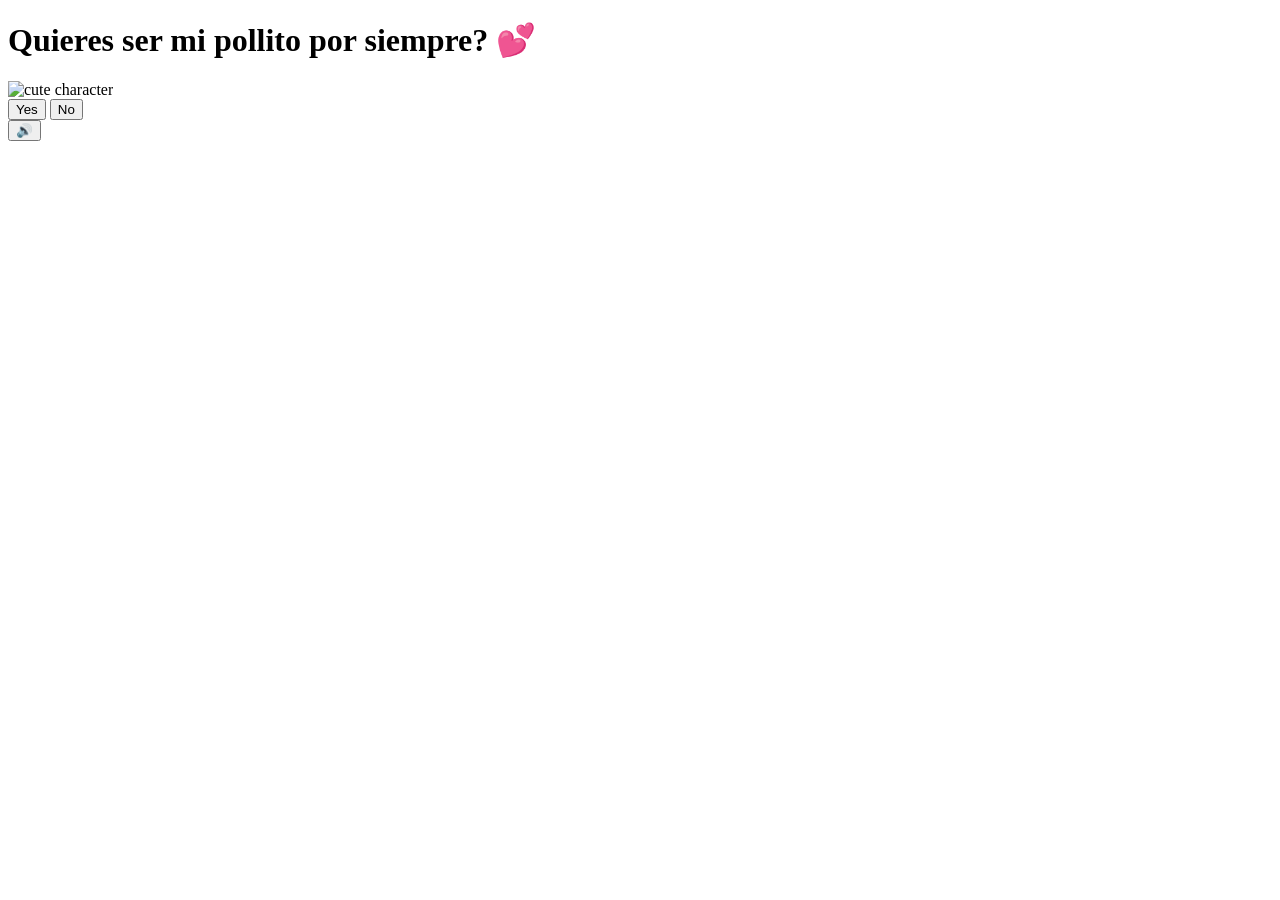
==== index.html @ cf852470 "Update index.html" ====
<!DOCTYPE html>
<html lang="en">
<head>
    <meta charset="UTF-8">
    <meta name="viewport" content="width=device-width, initial-scale=1.0">
    <title>Quieres ser mi pollito por siempre? 💕</title>
    <link rel="preconnect" href="https://fonts.googleapis.com">
    <link href="https://fonts.googleapis.com/css2?family=Nunito:wght@400;700;800;900&display=swap" rel="stylesheet">
    <link rel="stylesheet" href="style.css">
</head>
<body>
    <div class="hearts-bg"></div>

    <div class="container">
        <h1>Quieres ser mi pollito por siempre? 💕</h1>

        <div class="gif-container">
            <img id="cat-gif" src="https://media.tenor.com/3PLDZELWrY4AAAAi/happy-birthday-cake.gif" alt="cute character">
        </div>

        <div class="buttons">
            <button id="yes-btn" onclick="handleYesClick()">Yes</button>
            <button id="no-btn" onclick="handleNoClick()">No</button>
        </div>
        <div id="tease-toast"></div>
    </div>

    <audio id="bg-music" loop autoplay muted>
        <source src="music/beabadoobee - Glue Song (Lyrics).mp3" type="audio/mpeg">
    </audio>

    <button id="music-toggle" onclick="toggleMusic()" title="Toggle music">🔊</button>

    <script src="script.js"></script>
</body>
</html>
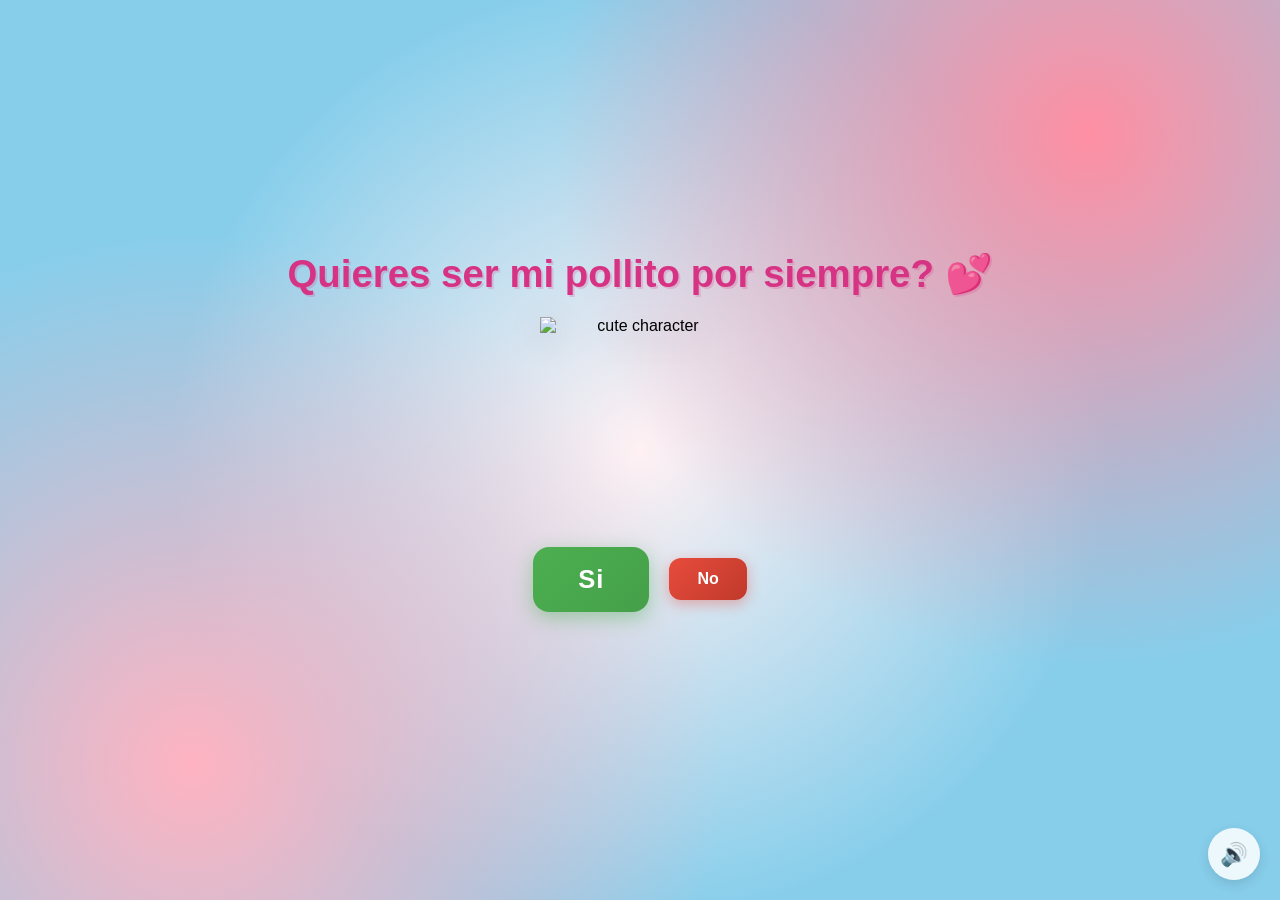
==== commit f627d55c: "Update index.html" ====
--- a/index.html
+++ b/index.html
@@ -19,7 +19,7 @@
         </div>
 
         <div class="buttons">
-            <button id="yes-btn" onclick="handleYesClick()">Yes</button>
+            <button id="yes-btn" onclick="handleYesClick()">Si</button>
             <button id="no-btn" onclick="handleNoClick()">No</button>
         </div>
         <div id="tease-toast"></div>
--- a/style.css
+++ b/style.css
@@ -0,0 +1,206 @@
+* {
+    margin: 0;
+    padding: 0;
+    box-sizing: border-box;
+}
+
+body {
+    background-color: #87CEEB;
+    font-family: 'Nunito', sans-serif;
+    min-height: 100vh;
+    display: flex;
+    justify-content: center;
+    align-items: center;
+    overflow: hidden;
+    background-image:
+        radial-gradient(circle at 15% 85%, #ffb3c1 0%, transparent 40%),
+        radial-gradient(circle at 85% 15%, #ff8fa3 0%, transparent 40%),
+        radial-gradient(circle at 50% 50%, #fff0f3 0%, transparent 60%);
+}
+
+/* Floating hearts background */
+.hearts-bg {
+    position: fixed;
+    top: 0; left: 0; right: 0; bottom: 0;
+    pointer-events: none;
+    z-index: 0;
+    overflow: hidden;
+}
+
+.hearts-bg::before,
+.hearts-bg::after {
+    content: '💕 💗 💖 💝 💓';
+    position: absolute;
+    font-size: 1.5rem;
+    opacity: 0.15;
+    animation: floatHearts 12s linear infinite;
+    white-space: nowrap;
+    top: 100%;
+    left: 10%;
+}
+
+.hearts-bg::after {
+    animation-delay: 6s;
+    left: 60%;
+    content: '💗 💕 💓 💖 💝';
+}
+
+@keyframes floatHearts {
+    from { transform: translateY(0); opacity: 0.15; }
+    to { transform: translateY(-110vh); opacity: 0; }
+}
+
+.container {
+    position: relative;
+    z-index: 1;
+    text-align: center;
+    padding: 40px 20px;
+}
+
+h1 {
+    font-size: 2.4rem;
+    color: #d63384;
+    font-weight: 900;
+    margin-bottom: 20px;
+    text-shadow: 2px 2px 0px rgba(214, 51, 132, 0.2);
+    animation: wiggle 2s ease-in-out infinite;
+}
+
+@keyframes wiggle {
+    0%, 100% { transform: rotate(-1deg); }
+    50% { transform: rotate(1deg); }
+}
+
+.gif-container {
+    margin: 20px auto;
+    display: flex;
+    justify-content: center;
+}
+
+#cat-gif {
+    width: 200px;
+    height: 200px;
+    object-fit: contain;
+    filter: drop-shadow(0 8px 16px rgba(0,0,0,0.15));
+    transition: opacity 0.3s ease;
+}
+
+.buttons {
+    display: flex;
+    gap: 20px;
+    justify-content: center;
+    align-items: center;
+    margin-top: 30px;
+    flex-wrap: wrap;
+}
+
+#yes-btn {
+    background: linear-gradient(135deg, #4CAF50, #45a049);
+    color: white;
+    border: none;
+    border-radius: 16px;
+    font-size: 1.6rem;
+    font-weight: 900;
+    font-family: 'Nunito', sans-serif;
+    padding: 18px 45px;
+    cursor: pointer;
+    transition: transform 0.15s, box-shadow 0.15s;
+    box-shadow: 0 6px 20px rgba(76, 175, 80, 0.45);
+    letter-spacing: 1px;
+}
+
+#yes-btn:hover {
+    transform: scale(1.06) translateY(-2px);
+    box-shadow: 0 10px 28px rgba(76, 175, 80, 0.55);
+}
+
+#yes-btn:active {
+    transform: scale(0.98);
+}
+
+#no-btn {
+    background: linear-gradient(135deg, #e74c3c, #c0392b);
+    color: white;
+    border: none;
+    border-radius: 12px;
+    font-size: 1rem;
+    font-weight: 700;
+    font-family: 'Nunito', sans-serif;
+    padding: 12px 28px;
+    cursor: pointer;
+    transition: background 0.2s, left 0.25s ease, top 0.25s ease;
+    box-shadow: 0 4px 14px rgba(231, 76, 60, 0.4);
+}
+
+#no-btn:hover {
+    background: linear-gradient(135deg, #c0392b, #a93226);
+}
+
+
+#tease-toast {
+    margin-top: 14px;
+    font-size: 1rem;
+    color: #d63384;
+    font-weight: 700;
+    font-style: italic;
+    opacity: 0;
+    transform: translateY(6px);
+    transition: opacity 0.3s ease, transform 0.3s ease;
+    min-height: 1.5rem;
+}
+
+#tease-toast.show {
+    opacity: 1;
+    transform: translateY(0);
+}
+
+/* Music toggle button */
+#music-toggle {
+    position: fixed;
+    bottom: 20px;
+    right: 20px;
+    background: rgba(255, 255, 255, 0.85);
+    border: none;
+    border-radius: 50%;
+    width: 52px;
+    height: 52px;
+    font-size: 1.4rem;
+    cursor: pointer;
+    backdrop-filter: blur(10px);
+    box-shadow: 0 4px 12px rgba(0, 0, 0, 0.12);
+    transition: transform 0.2s;
+    z-index: 100;
+}
+
+#music-toggle:hover {
+    transform: scale(1.1);
+}
+
+/* Yes page specific */
+.yes-container h1.yes-title {
+    font-size: 2.8rem;
+    animation: bounceTitle 0.6s ease infinite alternate;
+}
+
+@keyframes bounceTitle {
+    from { transform: translateY(0) rotate(-1deg); }
+    to { transform: translateY(-12px) rotate(1deg); }
+}
+
+.yes-message {
+    font-size: 1.4rem;
+    color: #e91e8c;
+    font-weight: 700;
+    margin-top: 24px;
+    animation: fadeIn 1s ease 0.5s both;
+}
+
+@keyframes fadeIn {
+    from { opacity: 0; transform: translateY(10px); }
+    to { opacity: 1; transform: translateY(0); }
+}
+
+.yes-container #cat-gif {
+    width: 260px;
+    height: 260px;
+}
